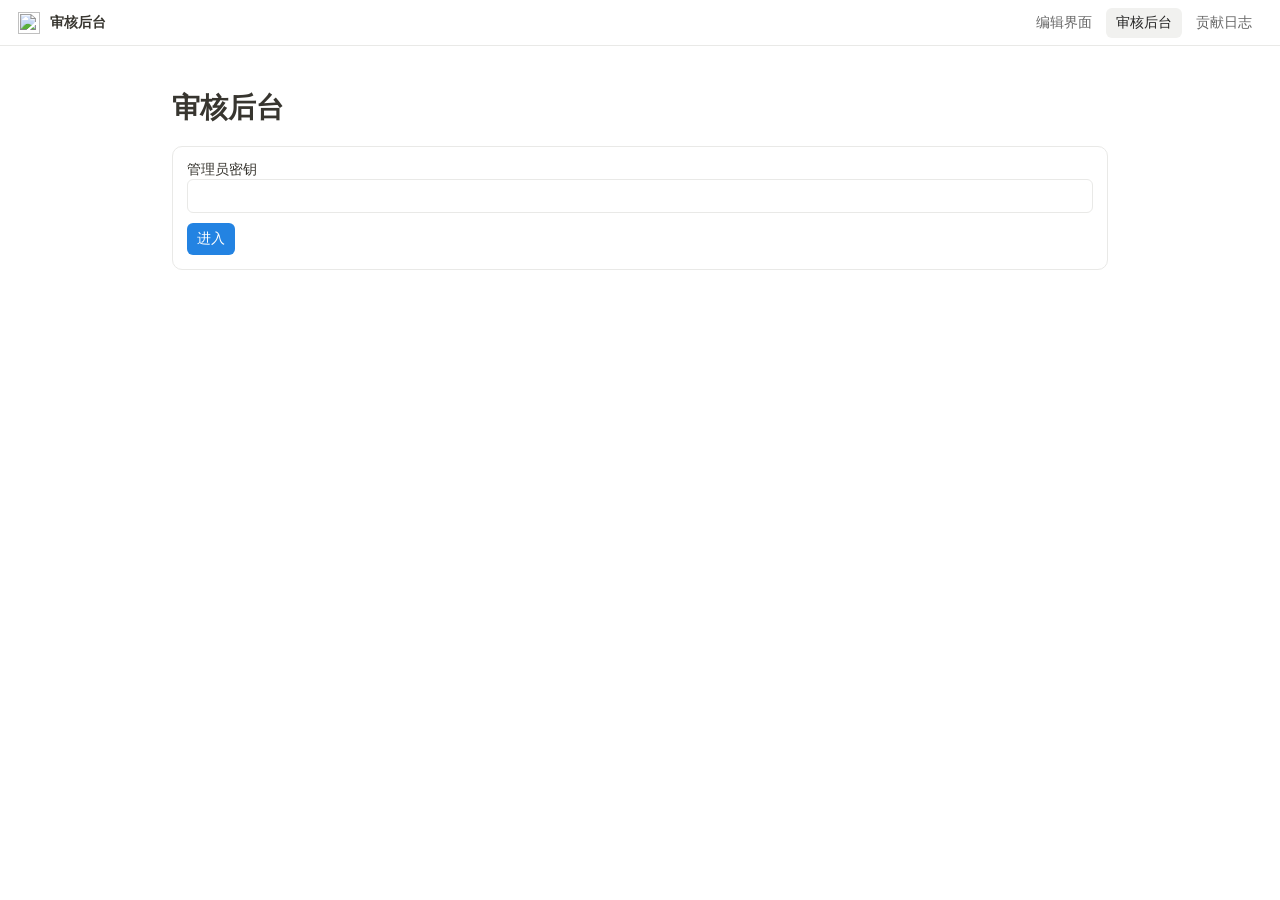
==== admin.html @ 67f1ff95 "Add files via upload" ====
<!doctype html><html lang="zh-CN"><head><meta charset="utf-8"><meta name="viewport" content="width=device-width,initial-scale=1"><title>审核后台 · 条目编辑器</title>
<link rel="icon" href="./assets/bird.gif"><link rel="stylesheet" href="./styles.css"></head><body>
<header class="topbar"><div class="brand"><img class="bird-img" src="./assets/bird.gif" alt="" /><span>审核后台</span></div><nav class="nav"><a href="./index.html">编辑界面</a><a class="active" href="./admin.html">审核后台</a><a href="./contributors.html">贡献日志</a></nav></header>
<main class="page narrow"><h1>审核后台</h1><div id="loginBox" class="sub-card"><label>管理员密钥</label><input id="secret" class="text-input" ><button id="login" class="blue-btn" style="margin-top:10px">进入</button></div><div id="adminPanel" hidden><div class="dev-tools"><button class="mini-btn" id="cleanupOld">清理30天前已处理记录</button><span class="cleanup-note">正式部署时可改成自动定期清理。</span></div><div id="submissions"></div></div></main>
<script>
const KEY='td_contrib_submissions_v5'; const $=(s,r=document)=>r.querySelector(s), $$=(s,r=document)=>Array.from(r.querySelectorAll(s)); const esc=v=>String(v??'').replace(/[&<>"']/g,m=>({'&':'&amp;','<':'&lt;','>':'&gt;','"':'&quot;',"'":'&#39;'}[m]));
const labels={name:'名称',portal:'传送门',importance:'重要性',hanhua:'汉化',relations:'关系性',notes:'备注',pageContent:'页面内容',pageContentRaw:'页面内容'};
function getSubs(){try{return JSON.parse(localStorage.getItem(KEY))||[]}catch(e){return []}} function setSubs(v){localStorage.setItem(KEY,JSON.stringify(v))}
function tags(arr,colors={}){return (arr&&arr.length)?arr.map(t=>`<span class="tag tag-${colors[t]||'default'}">${esc(t)}</span>`).join(''):'<span class="empty">空</span>'}
function val(v,colors){if(Array.isArray(v))return tags(v,colors); if((v||'').startsWith('<'))return '<span class="muted">页面内容 HTML</span>'; return esc(v||'')||'<span class="empty">空</span>'}
function stateText(s){return {pending:'待审核',approved:'已通过',rejected:'已拒绝'}[s||'pending']||s}
function render(){const subs=getSubs(); $('#submissions').innerHTML=subs.length?subs.map((s,i)=>card(s,i)).join(''):'<div class="sub-card muted">暂无投稿。</div>'; bindActions();}
function card(s,i){const changes=s.changes||[]; const stat={pending:0,approved:0,rejected:0}; changes.forEach(c=>stat[c.status||'pending']=(stat[c.status||'pending']||0)+1);return `<div class="sub-card"><div class="sub-head"><div><b>${esc(s.id)}</b><div class="hint">${new Date(s.createdAt).toLocaleString()} · ${esc(s.contributor?.anonymous?'匿名':(s.contributor?.name||'匿名'))} · 待审 ${stat.pending||0} / 通过 ${stat.approved||0} / 拒绝 ${stat.rejected||0}</div></div>${contribCopy(s,i)}</div>${changes.map((ch,j)=>changeCard(ch,s.colors||{},i,j,s)).join('')}</div>`}
function contribCopy(s,i){const c=s.contributor||{}; if(c.anonymous||!c.show)return ''; const text=`贡献者：${c.name||'未署名贡献者'}\n头像：${c.avatar||'(无)'}\n邮箱：${c.email||'(无)'}\n投稿编号：${s.id}`; return `<button class="mini-btn" data-copy="${esc(text)}">复制贡献者信息</button>`}
function changeCard(ch,colors,i,j,s){const status=ch.status||'pending'; const id=ch.changeId||`${s.id}-${j+1}`; return `<div class="change-card change-${status}"><div class="change-head"><div><b>${esc(id)}</b> <span class="status-pill">${stateText(status)}</span></div><div>${status==='pending'?`<button class="mini-btn" data-i="${i}" data-j="${j}" data-status="approved">通过</button> <button class="mini-btn danger" data-i="${i}" data-j="${j}" data-status="rejected">拒绝</button>`:''}</div></div>${changeBody(ch,colors)}</div>`}
function changeBody(ch,colors){
 if(ch.kind==='new')return `<h3>新增条目</h3><div class="new-position">建议位置：${esc(ch.position?.afterName||'开头')} 之后${ch.position?.beforeName?'，'+esc(ch.position.beforeName)+' 之前':''}</div><table class="diff-table">${Object.entries(ch.newData||{}).filter(([k])=>!['id','section','order','portalLinks'].includes(k)).map(([k,v])=>`<tr><td>${esc(labels[k]||k)}</td><td class="diff-new">${val(v,colors)}</td></tr>`).join('')}</table>`;
 if(ch.kind==='delete')return `<h3>删除条目：${esc(ch.oldData?.name||ch.targetId)}</h3><div class="new-position">通过后请手动在 Notion 正式库中删除/归档这一条。</div><table class="diff-table"><tr><td>名称</td><td class="diff-old">${esc(ch.oldData?.name||'')}</td></tr><tr><td>传送门</td><td class="diff-old">${val(ch.oldData?.portal,colors)}</td></tr></table>`;
 return `<h3>修改条目：${esc(ch.oldData?.name||ch.targetId)}</h3><table class="diff-table">${(ch.fields||[]).map(f=>`<tr><td>${esc(labels[f]||f)}</td><td class="diff-old">${val(ch.oldData?.[f],colors)}</td><td class="diff-new">${val(ch.newData?.[f],colors)}</td></tr>`).join('')}</table>`}
function bindActions(){
  $$('[data-status]').forEach(b=>b.onclick=()=>{const subs=getSubs(); const ch=subs[+b.dataset.i].changes[+b.dataset.j]; ch.status=b.dataset.status; ch.reviewedAt=new Date().toISOString(); const changes=subs[+b.dataset.i].changes||[]; subs[+b.dataset.i].status=changes.every(c=>c.status&&c.status!=='pending')?'reviewed':'pending'; setSubs(subs); render()});
  $$('[data-copy]').forEach(b=>b.onclick=async()=>{try{await navigator.clipboard.writeText(b.dataset.copy); alert('已复制。')}catch(e){prompt('复制这段内容：',b.dataset.copy)}});
}
function login(){if($('#secret').value==='tim1989'){$('#loginBox').hidden=true;$('#adminPanel').hidden=false;render()}else alert('密钥不对')}
$('#login').onclick=login; $('#secret').addEventListener('keydown',e=>{if(e.key==='Enter')login()}); $('#cleanupOld').onclick=()=>{const now=Date.now(), cutoff=30*24*60*60*1000; const before=getSubs(); const after=before.filter(s=>{const changes=s.changes||[]; if(!changes.length||!changes.every(c=>c.status&&c.status!=='pending'))return true; const last=Math.max(...changes.map(c=>new Date(c.reviewedAt||s.createdAt).getTime())); return now-last<cutoff;}); setSubs(after); alert(`已清理 ${before.length-after.length} 条 30 天前已处理投稿。`); render();};
</script></body></html>
---- styles.css ----
[hidden]{display:none!important}
:root{--bg:#fff;--text:#37352f;--muted:#787774;--line:#e9e9e7;--line2:#f1f1ef;--hover:#f7f7f5;--blue:#2383e2;--shadow:0 14px 36px rgba(15,15,15,.16);--font:-apple-system,BlinkMacSystemFont,"Segoe UI","Noto Sans SC","Helvetica Neue",Arial,sans-serif}
*{box-sizing:border-box}body{margin:0;background:var(--bg);color:var(--text);font-family:var(--font);font-size:14px}button,input,textarea{font:inherit}a{color:inherit}.topbar{height:46px;border-bottom:1px solid var(--line);display:flex;align-items:center;justify-content:space-between;padding:0 18px;background:rgba(255,255,255,.92);position:sticky;top:0;z-index:20;backdrop-filter:blur(8px)}.brand{display:flex;align-items:center;gap:8px;font-weight:650}.bird{font-size:19px}.nav{display:flex;gap:4px}.nav a{padding:6px 10px;border-radius:6px;text-decoration:none;color:#666}.nav a:hover,.nav a.active,.view-chip.active,.tab-btn.active{background:#f1f1ef;color:#222}.page{padding:24px 22px 90px;min-width:900px}.page.narrow{min-width:0;max-width:980px;margin:0 auto}.page-title{font-size:30px;font-weight:750;display:flex;align-items:center;gap:10px;margin:0 0 12px}.icon{font-size:24px}.hint{color:var(--muted);font-size:13px;line-height:1.55}.viewbar,.section-tabs,.toolbar{display:flex;align-items:center;gap:8px;margin:10px 0}.section-tabs{flex-wrap:wrap}.view-chip,.tab-btn{border:0;background:transparent;color:#666;padding:6px 10px;border-radius:14px;cursor:pointer}.toolbar{justify-content:space-between}.search{width:300px;border:1px solid var(--line);border-radius:6px;padding:7px 10px;outline:none}.search:focus,.text-input:focus,textarea:focus{border-color:var(--blue);box-shadow:0 0 0 2px rgba(35,131,226,.18)}.dev-tools{display:flex;align-items:center;gap:8px;margin:10px 0;color:#888;font-size:12px}.ghost-btn,.blue-btn,.inverse-btn,.icon-btn,.mini-btn{border:0;border-radius:6px;padding:7px 10px;cursor:pointer}.ghost-btn{background:#fff;color:#555;border:1px solid var(--line)}.blue-btn{background:#2383e2;color:white}.inverse-btn{background:#2f3437;color:white}.icon-btn{background:transparent;font-size:22px;line-height:1;padding:2px 8px}.mini-btn{background:#f7f7f5;color:#555;font-size:12px;padding:5px 8px;border:1px solid var(--line)}.mini-btn.danger{color:#9a403a}.db-shell{border-top:1px solid var(--line);border-left:1px solid var(--line);background:white;overflow-x:auto;overflow-y:visible}.notion-table{border-collapse:separate;border-spacing:0;min-width:1120px;width:100%}.notion-table th{position:sticky;top:46px;background:#fff;z-index:3;text-align:left;color:#777;font-size:13px;font-weight:500;border-right:1px solid var(--line2);border-bottom:1px solid var(--line);padding:7px 9px;height:34px}.notion-table td{height:36px;border-right:1px solid var(--line2);border-bottom:1px solid var(--line2);padding:5px 8px;vertical-align:middle}.notion-table tr:hover td{background:#fafafa}.row-tools{width:72px;min-width:72px;position:relative;color:#aaa}.row-toolbox{display:flex;align-items:center;gap:4px;opacity:0;transition:.12s}.notion-table tr:hover .row-toolbox,.notion-table tr.row-new .row-toolbox{opacity:1}.row-tool{width:24px;height:24px;border:0;border-radius:4px;background:transparent;color:#999;cursor:pointer;display:grid;place-items:center}.row-tool:hover{background:#eee;color:#555}.drag-dots{font-size:18px;letter-spacing:-6px;transform:translateX(-3px)}.col-name{width:245px}.col-portal{width:118px}.col-tags{width:170px}.col-notes{width:320px}.col-edit{width:82px}.prop-icon{color:#aaa;margin-right:6px}.cell{min-height:24px;display:flex;align-items:center;gap:4px;flex-wrap:wrap;border-radius:4px;padding:2px}.cell.editable{cursor:text}.cell.editable:hover{background:#f4f4f2}.cell.changed{background:#fff4cf!important;outline:1px solid #f3d36b}.row-new td{background:#f8fff9!important}.row-new .cell.changed{background:#dcfce7!important}.name-cell{font-weight:520}.empty{color:#aaa}.portal-link{color:#6f6e69;text-decoration:underline;text-underline-offset:2px}.portal-short{color:#6f6e69}.tag{display:inline-flex;align-items:center;gap:4px;border-radius:4px;padding:2px 7px;margin:1px 3px 1px 0;line-height:1.25;white-space:nowrap}.tag .x{color:rgba(0,0,0,.48);font-weight:700;cursor:pointer;padding-left:2px}.tag-default{background:#efefed;color:#555}.tag-gray{background:#e3e2df;color:#545454}.tag-brown{background:#eee0d5;color:#6b4f3f}.tag-orange{background:#fadec9;color:#8a4b20}.tag-yellow{background:#fdecc8;color:#705b16}.tag-green{background:#dbece2;color:#2f6b4f}.tag-blue{background:#d3eafd;color:#23629b}.tag-purple{background:#e8deee;color:#684a82}.tag-pink{background:#f5d7e7;color:#8b3f68}.tag-red{background:#ffe0dd;color:#9a403a}.cell-input,.cell-textarea{width:100%;border:1px solid var(--blue);border-radius:4px;padding:4px 6px;outline:none;background:#fff}.cell-textarea{min-height:58px;resize:vertical}.tag-editor{position:relative;width:100%}.tag-editor-top{display:flex;align-items:center;gap:4px;flex-wrap:wrap;min-height:30px;border:1px solid var(--blue);border-radius:4px;padding:3px;background:#fff}.tag-search{border:0;outline:none;min-width:115px;flex:1}.tag-menu{position:absolute;top:36px;left:0;min-width:275px;max-height:310px;overflow:auto;background:#fff;border:1px solid #ddd;border-radius:9px;box-shadow:var(--shadow);z-index:25;padding:8px}.tag-menu-title{font-size:12px;color:#999;margin:5px 7px 8px}.tag-menu button{width:100%;display:flex;align-items:center;justify-content:space-between;border:0;background:white;padding:6px;border-radius:6px;cursor:pointer;text-align:left}.tag-menu button:hover{background:#f5f5f3}.tag-create{color:#2383e2}.detail-btn{white-space:nowrap}.board-shell{display:flex;gap:14px;align-items:flex-start;padding:12px 0;overflow-x:auto}.board-col{width:260px;min-width:260px;border-radius:8px;background:#faf9f8;padding:8px}.board-col[data-color="blue"]{background:#f2f8fd}.board-col[data-color="pink"]{background:#fdf6f9}.board-col[data-color="purple"]{background:#faf6fd}.board-col[data-color="green"]{background:#f5faf7}.board-col[data-color="red"]{background:#fff7f6}.board-col[data-color="brown"]{background:#faf7f4}.board-col[data-color="orange"]{background:#fff8f3}.board-col[data-color="yellow"]{background:#fffaf0}.board-head{display:flex;align-items:center;gap:8px;font-weight:650;margin-bottom:8px}.board-count{color:#aaa;font-size:12px}.board-card{background:#fff;border:1px solid var(--line);border-radius:8px;padding:10px;margin:8px 0;box-shadow:0 1px 2px rgba(15,15,15,.04)}.board-card-title{font-weight:650;margin-bottom:7px}.board-card-sub{color:#777;font-size:12px;white-space:nowrap;overflow:hidden;text-overflow:ellipsis}.change-float{position:fixed;left:50%;bottom:22px;transform:translateX(-50%);display:flex;align-items:center;gap:10px;background:#252525;color:white;border-radius:999px;padding:9px 10px 9px 16px;box-shadow:var(--shadow);z-index:30}.float-ghost{border:1px solid rgba(255,255,255,.22);background:transparent;color:white;border-radius:999px;padding:6px 10px;cursor:pointer}.float-primary{border:0;background:#2383e2;color:#fff;border-radius:999px;padding:7px 12px;cursor:pointer}.modal-backdrop,.drawer-mask{position:fixed;inset:0;background:rgba(15,15,15,.28);z-index:40;display:flex;align-items:center;justify-content:center}.modal{width:min(560px,calc(100vw - 28px));background:white;border-radius:12px;box-shadow:var(--shadow);padding:18px}.modal-head,.drawer-head{display:flex;align-items:flex-start;justify-content:space-between;gap:10px;border-bottom:1px solid var(--line);padding-bottom:12px}.modal h2,.detail-panel h2{margin:0;font-size:20px}.contributor-form{display:grid;gap:8px;margin-top:14px}.text-input,textarea{width:100%;border:1px solid var(--line);border-radius:6px;padding:8px 10px;outline:none;background:#fff}.check-row{display:flex;align-items:center;gap:8px}.modal-actions{display:flex;justify-content:space-between;gap:10px;margin-top:10px}.drawer-mask{justify-content:flex-end;align-items:stretch}.detail-panel{width:min(560px,100vw);height:100%;background:#fff;box-shadow:var(--shadow);padding:18px;display:flex;flex-direction:column}.drawer-body{overflow:auto;padding:14px 2px 30px}.detail-grid{display:grid;grid-template-columns:100px 1fr;gap:12px 14px;align-items:start}.detail-grid label{color:#777;padding-top:8px}.page-content-box{min-height:160px}.page-content-render{border:1px solid var(--line);border-radius:8px;padding:12px;background:#fbfbfa;margin-top:6px;line-height:1.7}.page-content-render a{color:#23629b}.sub-card{border:1px solid var(--line);border-radius:10px;padding:14px;margin:12px 0;background:#fff}.status-pill{display:inline-flex;padding:3px 8px;border-radius:999px;background:#f1f1ef;color:#666;font-size:12px}.diff-table{width:100%;border-collapse:collapse;margin-top:8px}.diff-table td{border-top:1px solid var(--line);padding:7px;vertical-align:top}.diff-old{background:#fff4f4;color:#9a403a}.diff-new{background:#f4fff7;color:#2f6b4f}.new-position{border:1px dashed #d8c48d;background:#fffaf0;padding:8px;border-radius:8px;margin:8px 0;color:#6b5a2e}.avatar{width:38px;height:38px;border-radius:50%;object-fit:cover;background:#eee}.contrib-grid{display:grid;grid-template-columns:repeat(auto-fill,minmax(210px,1fr));gap:12px}.contrib-card{border:1px solid var(--line);border-radius:10px;padding:12px;display:flex;gap:10px;align-items:center;background:#fff}.muted{color:var(--muted)}
/* v4 adjustments */
.row-tools{width:42px!important;min-width:42px!important}.row-toolbox{justify-content:center}.col-portal{width:118px!important}.portal-link,.portal-short{display:inline-block;max-width:96px;white-space:nowrap;overflow:hidden;text-overflow:ellipsis}.drag-dots{display:none!important}.avatar-preview-row{display:flex;align-items:center;gap:9px;margin:2px 0 5px}.avatar-preview-row .avatar{display:none}.page-content-render p{margin:.4em 0}.sub-head,.change-head{display:flex;align-items:center;justify-content:space-between;gap:12px}.change-card{border:1px solid var(--line);border-radius:10px;padding:12px;margin:12px 0;background:#fff}.change-approved{border-color:#cfe7d8;background:#fbfffc}.change-rejected{border-color:#f1cdca;background:#fffafa}.log-list{display:grid;gap:10px}.log-card{border:1px solid var(--line);border-radius:10px;background:#fff;display:flex;gap:10px;padding:12px;align-items:center}.log-avatar{width:42px;height:42px;border-radius:50%;display:grid;place-items:center;background:#f1f1ef;color:#999;overflow:hidden}.log-main{min-width:0}

/* v5 fixes */
.bird-img{width:22px;height:22px;object-fit:contain;display:inline-block;vertical-align:-5px}.title-bird{width:30px;height:30px;object-fit:contain}.brand .bird-img{margin-right:2px}.primary-tabs{margin:8px 0 4px}.primary-tabs .tab-btn{font-weight:600;border-radius:6px;padding:6px 9px}.viewbar{margin-top:6px}.notion-table th{position:static!important;top:auto!important}.db-shell{max-height:none!important}.notion-table tr.row-changed td{background:#fffdf3}.notion-table tr.row-deleted td{background:#fff4f4!important;color:#9a403a}.notion-table tr.row-deleted .cell{text-decoration:line-through}.col-portal{width:105px!important}.portal-link,.portal-short{max-width:82px}.col-delete{width:48px;min-width:48px;text-align:center}.trash-btn{border:0;background:transparent;border-radius:5px;cursor:pointer;color:#aaa;padding:4px 6px}.trash-btn:hover{background:#ffe9e6;color:#9a403a}.trash-btn.undo{font-size:12px;color:#9a403a;background:#fff0ee}.page-title{margin-bottom:8px}.detail-grid textarea::placeholder{color:#aaa}.log-card,.change-card{border:1px solid var(--line);border-radius:10px;padding:12px;margin:10px 0;background:#fff}.log-card{display:flex;gap:10px;align-items:flex-start}.log-avatar{width:38px;min-width:38px;height:38px;border-radius:50%;background:#f1f1ef;display:grid;place-items:center;overflow:hidden}.log-main{flex:1}.change-approved{border-color:#c7e1d0;background:#fbfffc}.change-rejected{border-color:#f2cbc7;background:#fffafa}.cleanup-note{font-size:12px;color:#787774;margin-left:6px}

/* v6 corrections */
:root{
  --w-name:210px;
  --w-portal:170px;
  --w-importance:170px;
  --w-hanhua:170px;
  --w-relations:170px;
  --w-notes:300px;
}
.brand .bird-img,.title-bird{content:url('./assets/bird.gif') !important;}
.section-icon{width:18px;height:18px;object-fit:contain;margin-right:6px;vertical-align:-4px;border-radius:3px}
.col-name{width:var(--w-name)!important;min-width:var(--w-name)!important}
.col-portal{width:var(--w-portal)!important;min-width:var(--w-portal)!important}
.notion-table th[data-col="importance"],.notion-table th[data-col="hanhua"],.notion-table th[data-col="relations"]{width:170px;min-width:170px}
.notion-table th[data-col="importance"]{width:var(--w-importance)!important;min-width:var(--w-importance)!important}
.notion-table th[data-col="hanhua"]{width:var(--w-hanhua)!important;min-width:var(--w-hanhua)!important}
.notion-table th[data-col="relations"]{width:var(--w-relations)!important;min-width:var(--w-relations)!important}
.col-notes{width:var(--w-notes)!important;min-width:var(--w-notes)!important}
.portal-link,.portal-short{max-width:calc(var(--w-portal) - 32px)!important;}
.row-tools{width:42px!important;min-width:42px!important;text-align:center!important;padding:0!important}
.row-toolbox{height:100%;justify-content:center;align-items:center!important}
.row-tool{margin:0 auto!important}
.notion-table tr:first-child .row-toolbox{justify-content:center!important}
.notion-table tr.row-deleted .cell{text-decoration:none!important}
.trash-svg{width:17px;height:17px;display:block}.trash-btn{display:inline-grid;place-items:center;min-width:28px;height:28px;color:#9a9a95}.trash-btn:hover .trash-svg{color:#9a403a}
.layout-tools{display:flex;align-items:center;gap:8px;flex-wrap:wrap;margin:8px 0 10px;color:#777;font-size:12px}.layout-secret{border:1px solid var(--line);border-radius:6px;padding:6px 8px;min-width:210px}.layout-tools.unlocked{background:#fbfaf5;border:1px solid #eadfbd;border-radius:8px;padding:8px}.col-resizer{display:none;position:absolute;right:-3px;top:0;width:7px;height:100%;cursor:col-resize;z-index:10}.layout-unlocked th{position:relative}.layout-unlocked .col-resizer{display:block}.layout-unlocked .col-resizer:hover{background:#2383e240}
.drawer-actions{display:flex;gap:8px;align-items:center}.notion-detail-page{max-width:760px;margin:0 auto;padding:8px 0 48px}.detail-title-input{border:0;outline:0;font-size:34px;font-weight:700;line-height:1.2;width:100%;padding:12px 0 18px;background:transparent;color:#2f3437}.detail-title-input:focus{background:#fafafa}.detail-properties{display:grid;gap:2px;margin:4px 0 34px}.detail-prop-row{display:grid;grid-template-columns:130px 1fr;gap:16px;align-items:start;min-height:40px}.detail-prop-name{color:#8d8b86;padding-top:9px;white-space:nowrap}.detail-prop-value{min-width:0}.page-content-section{border-top:1px solid var(--line);padding-top:24px}.page-content-title{font-size:15px;color:#787774;margin-bottom:10px}.page-content-editor{width:100%;min-height:360px;border:0;outline:0;resize:vertical;font-size:16px;line-height:1.8;background:transparent;padding:6px 0 80px;color:#37352f}.page-content-editor::placeholder{color:#aaa}.detail-panel{width:min(820px,100vw)!important}.page-content-render{display:none!important}.detail-grid{display:block}.cell-input,.cell-textarea{font-family:inherit}.top-insert-row{display:none!important}
.success-page{min-height:100vh;display:grid;place-items:center;background:#fffdf9;overflow:hidden}.success-card{position:relative;z-index:2;text-align:center;border:1px solid var(--line);border-radius:18px;background:#fff;box-shadow:var(--shadow);padding:42px 44px;max-width:560px}.success-card h1{font-size:34px;margin:0 0 18px}.success-id{font-size:15px;color:#787774;margin:0 0 20px}.success-card p{font-size:18px;margin:0 0 24px}.confetti{position:fixed;width:8px;height:14px;top:-20px;animation:fall 2.8s linear forwards;z-index:1}@keyframes fall{to{transform:translateY(110vh) rotate(680deg);opacity:.2}}
@media (max-width:760px){.topbar{align-items:flex-start;gap:8px}.page{padding:18px 12px}.toolbar,.dev-tools,.layout-tools{align-items:flex-start}.db-shell{overflow-x:auto;-webkit-overflow-scrolling:touch}.notion-table{min-width:980px}.detail-panel{width:100vw!important}.detail-prop-row{grid-template-columns:1fr;gap:4px;border-bottom:1px solid var(--line2);padding:8px 0}.detail-title-input{font-size:28px}.change-float{left:10px;right:10px;transform:none;justify-content:space-between;flex-wrap:wrap;border-radius:16px}.modal{width:calc(100vw - 24px)}}
/* v7 fixes: no layout unlock, emoji trash, cleaner column widths */
.layout-tools,.col-resizer,.trash-svg{display:none!important}
.col-name{width:190px!important}.col-portal{width:180px!important}.portal-link,.portal-short{max-width:155px!important;display:inline-block;white-space:nowrap;overflow:hidden;text-overflow:ellipsis}.row-tools{width:42px!important;min-width:42px!important;text-align:center!important;padding:0!important}.row-toolbox{height:100%;display:flex!important;justify-content:center!important;align-items:center!important}.row-tool{margin:0 auto!important}.trash-btn{font-size:16px;line-height:1;display:inline-grid;place-items:center;min-width:28px;height:28px}.detail-panel .drawer-actions{justify-content:flex-end}


/* v8 fixes: stable CSS trash icon, no layout unlock UI, plain success page */
.layout-tools,.col-resizer{display:none!important;}
.trash-btn{font-size:0!important;line-height:1;display:inline-grid!important;place-items:center!important;min-width:28px!important;height:28px!important;color:#9a9a95!important;border:0;background:transparent;border-radius:5px;cursor:pointer;}
.trash-btn:hover{background:#ffe9e6!important;color:#9a403a!important;}
.trash-btn.undo{font-size:12px!important;color:#9a403a!important;background:#fff0ee!important;}
.trash-icon{position:relative;display:block;width:15px;height:16px;color:currentColor;box-sizing:border-box;}
.trash-icon::before{content:"";position:absolute;left:3px;top:5px;width:9px;height:10px;border:1.6px solid currentColor;border-top:0;border-radius:0 0 2px 2px;box-sizing:border-box;}
.trash-icon::after{content:"";position:absolute;left:2px;top:2px;width:11px;height:2px;background:currentColor;border-radius:2px;box-shadow:3px -2px 0 -0.2px currentColor;}
.row-tools{width:42px!important;min-width:42px!important;text-align:center!important;padding:0!important;}
.row-toolbox{height:100%;display:flex!important;justify-content:center!important;align-items:center!important;}
.row-tool{margin:0 auto!important;}
.success-page{min-height:100vh;display:grid;place-items:center;background:#fffdf9;overflow:hidden;}
.success-main{position:relative;z-index:2;text-align:center;padding:32px 20px;max-width:680px;margin:auto;background:transparent!important;border:0!important;box-shadow:none!important;}
.success-bird{width:44px;height:44px;object-fit:contain;margin-bottom:12px;}
.success-main h1{font-size:38px;line-height:1.25;margin:0 0 18px;color:#2f3437;letter-spacing:.01em;}
.success-id{font-size:15px;color:#787774;margin:0 0 20px;}
.success-main p{font-size:18px;margin:0 0 28px;color:#555;}
.success-link{display:inline-flex;align-items:center;justify-content:center;text-decoration:none;color:#2f3437;background:#f1f1ef;border:1px solid #e5e5e2;border-radius:8px;padding:8px 14px;font-size:14px;}
.success-link:hover{background:#e9e9e6;}
.confetti{position:fixed;width:8px;height:14px;top:-20px;animation:fall 2.8s linear forwards;z-index:1;}
@keyframes fall{to{transform:translateY(110vh) rotate(680deg);opacity:.2}}

/* v9 final polish */
.dev-tools{display:none!important}
.avatar-label-row{display:flex;align-items:center;justify-content:space-between;gap:12px;margin-top:8px}
.avatar-label-row label{margin:0}
.avatar-mode-tabs{display:inline-flex;border:1px solid var(--line);border-radius:7px;overflow:hidden;background:#fff}
.avatar-mode{border:0;background:#fff;padding:4px 10px;font-size:12px;color:#787774;cursor:pointer;border-right:1px solid var(--line)}
.avatar-mode:last-child{border-right:0}
.avatar-mode.active{background:#f1f1ef;color:#37352f;font-weight:600}
.contributor-form input[hidden]{display:none!important}
.trash-btn{font-size:0!important;line-height:1;display:inline-grid!important;place-items:center!important;min-width:28px!important;height:28px!important;color:#9a9a95!important;border:0;background:transparent;border-radius:5px;cursor:pointer;}
.trash-btn:hover{background:#ffe9e6!important;color:#9a403a!important;}
.trash-btn.undo{font-size:12px!important;color:#9a403a!important;background:#fff0ee!important;}
.trash-svg{display:block!important;width:17px!important;height:17px!important;color:currentColor!important}
.trash-icon{display:none!important}

/* v10: compact radio-style avatar mode selector */
.avatar-label-row{justify-content:flex-start!important;gap:8px!important;margin-top:8px!important}
.avatar-mode-radios{display:inline-flex;align-items:center;gap:10px;margin-left:2px}
.avatar-mode-radios .avatar-mode{border:0;background:transparent;padding:0;color:#5f5e59;font-size:13px;display:inline-flex;align-items:center;gap:4px;cursor:pointer}
.avatar-mode-radios .avatar-mode.active{background:transparent!important;color:#37352f;font-weight:600}
.radio-dot{width:12px;height:12px;border:1px solid #aaa;border-radius:50%;display:inline-block;background:#fff;box-shadow:inset 0 0 0 2px #fff}
.avatar-mode.active .radio-dot{background:#37352f;border-color:#37352f}
.change-float{padding:9px 10px 9px 16px}
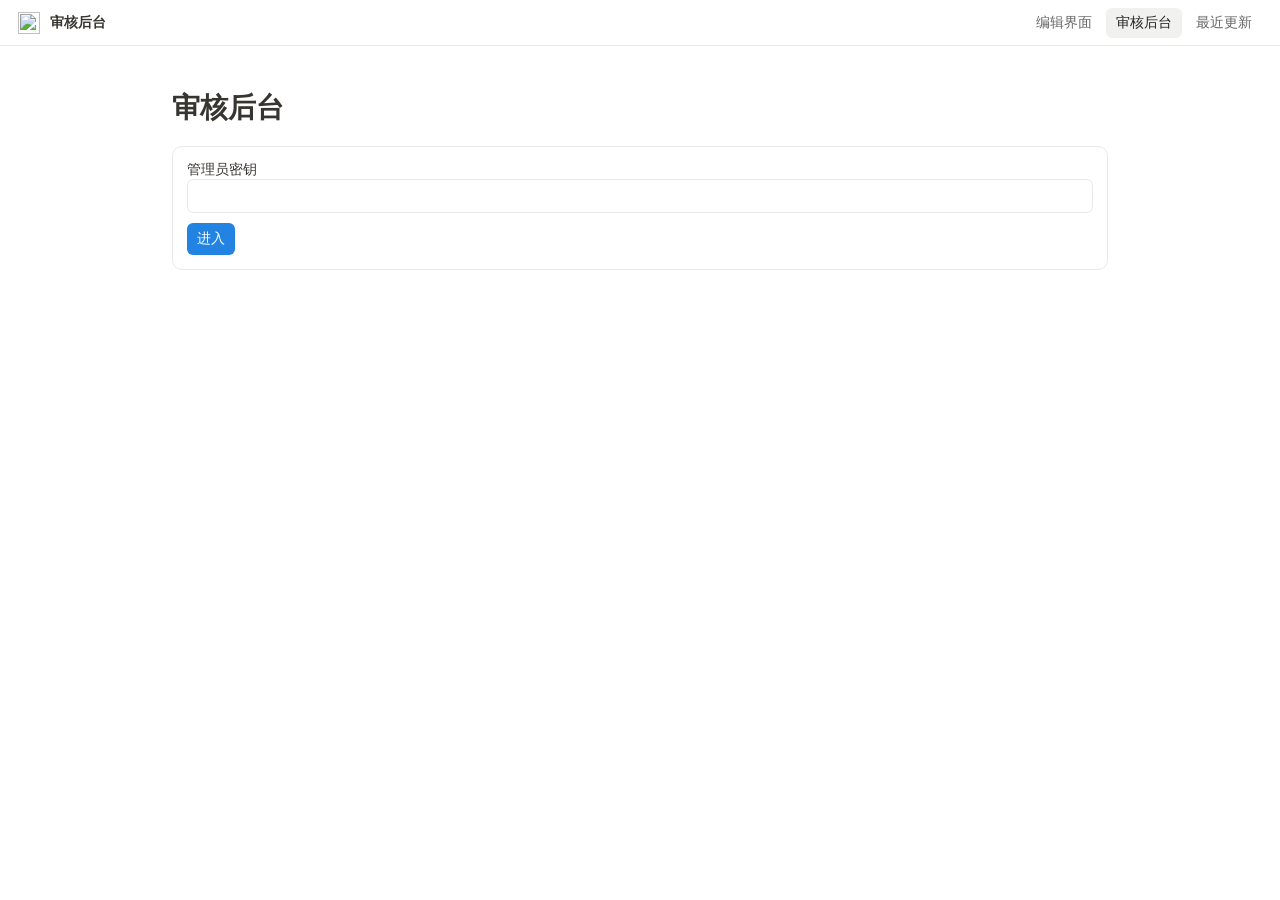
==== commit cf7e1449: "应该是最终版了吧" ====
--- a/admin.html
+++ b/admin.html
@@ -1,26 +1,103 @@
-<!doctype html><html lang="zh-CN"><head><meta charset="utf-8"><meta name="viewport" content="width=device-width,initial-scale=1"><title>审核后台 · 条目编辑器</title>
-<link rel="icon" href="./assets/bird.gif"><link rel="stylesheet" href="./styles.css"></head><body>
-<header class="topbar"><div class="brand"><img class="bird-img" src="./assets/bird.gif" alt="" /><span>审核后台</span></div><nav class="nav"><a href="./index.html">编辑界面</a><a class="active" href="./admin.html">审核后台</a><a href="./contributors.html">贡献日志</a></nav></header>
-<main class="page narrow"><h1>审核后台</h1><div id="loginBox" class="sub-card"><label>管理员密钥</label><input id="secret" class="text-input" ><button id="login" class="blue-btn" style="margin-top:10px">进入</button></div><div id="adminPanel" hidden><div class="dev-tools"><button class="mini-btn" id="cleanupOld">清理30天前已处理记录</button><span class="cleanup-note">正式部署时可改成自动定期清理。</span></div><div id="submissions"></div></div></main>
+<!doctype html>
+<html lang="zh-CN">
+<head>
+  <meta charset="utf-8">
+  <meta name="viewport" content="width=device-width,initial-scale=1">
+  <title>审核后台 · 条目编辑器</title>
+  <link rel="icon" href="https://i.ibb.co/NnYsfQcn/bird.gif">
+  <link rel="stylesheet" href="./styles.css">
+</head>
+<body>
+<header class="topbar"><div class="brand"><img class="bird-img" src="https://i.ibb.co/NnYsfQcn/bird.gif" alt="" /><span>审核后台</span></div><nav class="nav"><a href="./index.html">编辑界面</a><a class="active" href="./admin.html">审核后台</a><a href="./contributors.html">最近更新</a></nav></header>
+<main class="page narrow">
+  <h1>审核后台</h1>
+  <div id="loginBox" class="sub-card"><label>管理员密钥</label><input id="secret" class="text-input" type="password"><button id="login" class="blue-btn" style="margin-top:10px">进入</button></div>
+  <div id="adminPanel" hidden>
+    <section class="admin-section">
+      <div class="admin-toolbar"><button class="mini-btn" id="refreshList">刷新待审核</button><span class="hint" id="adminHint">从 GitHub pending 文件读取。</span></div>
+      <div id="submissions"><div class="sub-card muted">读取中……</div></div>
+    </section>
+
+    <section class="admin-section processed-section">
+      <h2>已处理申请</h2>
+      <div class="admin-toolbar"><button class="mini-btn" id="refreshProcessed">刷新已处理</button><button class="mini-btn danger" id="cleanupProcessed">清理 30 天前已处理申请</button><span class="hint">只删除 accepted 里的提交记录，不影响最近更新、条目数据或 Notion。</span></div>
+      <div id="processedSubmissions"><div class="sub-card muted">读取中……</div></div>
+    </section>
+  </div>
+</main>
 <script>
-const KEY='td_contrib_submissions_v5'; const $=(s,r=document)=>r.querySelector(s), $$=(s,r=document)=>Array.from(r.querySelectorAll(s)); const esc=v=>String(v??'').replace(/[&<>"']/g,m=>({'&':'&amp;','<':'&lt;','>':'&gt;','"':'&quot;',"'":'&#39;'}[m]));
+const $=(s,r=document)=>r.querySelector(s), $$=(s,r=document)=>Array.from(r.querySelectorAll(s));
+const esc=v=>String(v??'').replace(/[&<>"']/g,m=>({'&':'&amp;','<':'&lt;','>':'&gt;','"':'&quot;',"'":'&#39;'}[m]));
 const labels={name:'名称',portal:'传送门',importance:'重要性',hanhua:'汉化',relations:'关系性',notes:'备注',pageContent:'页面内容',pageContentRaw:'页面内容'};
-function getSubs(){try{return JSON.parse(localStorage.getItem(KEY))||[]}catch(e){return []}} function setSubs(v){localStorage.setItem(KEY,JSON.stringify(v))}
+let SECRET='';
 function tags(arr,colors={}){return (arr&&arr.length)?arr.map(t=>`<span class="tag tag-${colors[t]||'default'}">${esc(t)}</span>`).join(''):'<span class="empty">空</span>'}
 function val(v,colors){if(Array.isArray(v))return tags(v,colors); if((v||'').startsWith('<'))return '<span class="muted">页面内容 HTML</span>'; return esc(v||'')||'<span class="empty">空</span>'}
-function stateText(s){return {pending:'待审核',approved:'已通过',rejected:'已拒绝'}[s||'pending']||s}
-function render(){const subs=getSubs(); $('#submissions').innerHTML=subs.length?subs.map((s,i)=>card(s,i)).join(''):'<div class="sub-card muted">暂无投稿。</div>'; bindActions();}
-function card(s,i){const changes=s.changes||[]; const stat={pending:0,approved:0,rejected:0}; changes.forEach(c=>stat[c.status||'pending']=(stat[c.status||'pending']||0)+1);return `<div class="sub-card"><div class="sub-head"><div><b>${esc(s.id)}</b><div class="hint">${new Date(s.createdAt).toLocaleString()} · ${esc(s.contributor?.anonymous?'匿名':(s.contributor?.name||'匿名'))} · 待审 ${stat.pending||0} / 通过 ${stat.approved||0} / 拒绝 ${stat.rejected||0}</div></div>${contribCopy(s,i)}</div>${changes.map((ch,j)=>changeCard(ch,s.colors||{},i,j,s)).join('')}</div>`}
-function contribCopy(s,i){const c=s.contributor||{}; if(c.anonymous||!c.show)return ''; const text=`贡献者：${c.name||'未署名贡献者'}\n头像：${c.avatar||'(无)'}\n邮箱：${c.email||'(无)'}\n投稿编号：${s.id}`; return `<button class="mini-btn" data-copy="${esc(text)}">复制贡献者信息</button>`}
-function changeCard(ch,colors,i,j,s){const status=ch.status||'pending'; const id=ch.changeId||`${s.id}-${j+1}`; return `<div class="change-card change-${status}"><div class="change-head"><div><b>${esc(id)}</b> <span class="status-pill">${stateText(status)}</span></div><div>${status==='pending'?`<button class="mini-btn" data-i="${i}" data-j="${j}" data-status="approved">通过</button> <button class="mini-btn danger" data-i="${i}" data-j="${j}" data-status="rejected">拒绝</button>`:''}</div></div>${changeBody(ch,colors)}</div>`}
+function kindText(k){return k==='new'?'新增条目':(k==='delete'?'删除条目':'修改条目')}
+function contributor(item){const c=item.contributor||{}; return c.anonymous?'匿名':(c.name||'未署名贡献者')}
+async function api(path,body){
+  const res=await fetch(path,{method:body?'POST':'GET',headers:{'content-type':'application/json','x-admin-secret':SECRET},body:body?JSON.stringify(body):undefined,cache:'no-store'});
+  const data=await res.json().catch(()=>({}));
+  if(!res.ok||data.ok===false) throw new Error(data.error||'请求失败');
+  return data;
+}
+async function load(){
+  $('#submissions').innerHTML='<div class="sub-card muted">读取中……</div>';
+  try{const data=await api('./api/admin/list'); renderPending(data.items||[]);}catch(e){$('#submissions').innerHTML='<div class="sub-card muted">读取失败：'+esc(e.message)+'</div>';}
+}
+async function loadProcessed(){
+  $('#processedSubmissions').innerHTML='<div class="sub-card muted">读取中……</div>';
+  try{const data=await api('./api/admin/processed'); renderProcessed(data.items||[]);}catch(e){$('#processedSubmissions').innerHTML='<div class="sub-card muted">读取失败：'+esc(e.message)+'</div>';}
+}
+function renderPending(items){
+  $('#submissions').innerHTML=items.length?items.map(item=>card(item,'pending')).join(''):'<div class="sub-card muted">暂无待审核投稿。</div>';
+  bindActions();
+}
+function renderProcessed(items){
+  $('#processedSubmissions').innerHTML=items.length?items.map(item=>card(item,'processed')).join(''):'<div class="sub-card muted">暂无已处理申请。</div>';
+  bindActions();
+}
+function card(item,mode){
+  const ch=item.change||{}; const colors=item.colors||{};
+  const time = mode==='processed' ? (item.reviewedAt || item.createdAt) : item.createdAt;
+  const statusText = mode==='processed' ? '已通过' : '待审核';
+  const actions = mode==='pending'
+    ? `<div class="admin-actions"><button class="mini-btn" data-review="approved" data-id="${esc(item.id)}">通过</button><button class="mini-btn danger" data-review="rejected" data-id="${esc(item.id)}">拒绝</button></div>`
+    : `<div class="admin-actions"><button class="mini-btn danger" data-delete-processed="${esc(item.id)}">删除这条已处理申请</button></div>`;
+  return `<div class="sub-card"><div class="sub-head"><div><b>${esc(item.id)}</b><div class="hint">${time?new Date(time).toLocaleString():''} · ${esc(contributor(item))} · ${esc(kindText(ch.kind))} · ${statusText}</div></div>${contribCopy(item)}</div>${changeBody(ch,colors)}${actions}</div>`;
+}
+function contribCopy(item){const c=item.contributor||{}; if(c.anonymous||!c.show)return ''; const text=`贡献者：${c.name||'未署名贡献者'}\n头像：${c.avatar||'(无)'}\n投稿编号：${item.submissionId||item.id}`; return `<button class="mini-btn" data-copy="${esc(text)}">复制贡献者信息</button>`}
 function changeBody(ch,colors){
  if(ch.kind==='new')return `<h3>新增条目</h3><div class="new-position">建议位置：${esc(ch.position?.afterName||'开头')} 之后${ch.position?.beforeName?'，'+esc(ch.position.beforeName)+' 之前':''}</div><table class="diff-table">${Object.entries(ch.newData||{}).filter(([k])=>!['id','section','order','portalLinks'].includes(k)).map(([k,v])=>`<tr><td>${esc(labels[k]||k)}</td><td class="diff-new">${val(v,colors)}</td></tr>`).join('')}</table>`;
  if(ch.kind==='delete')return `<h3>删除条目：${esc(ch.oldData?.name||ch.targetId)}</h3><div class="new-position">通过后请手动在 Notion 正式库中删除/归档这一条。</div><table class="diff-table"><tr><td>名称</td><td class="diff-old">${esc(ch.oldData?.name||'')}</td></tr><tr><td>传送门</td><td class="diff-old">${val(ch.oldData?.portal,colors)}</td></tr></table>`;
- return `<h3>修改条目：${esc(ch.oldData?.name||ch.targetId)}</h3><table class="diff-table">${(ch.fields||[]).map(f=>`<tr><td>${esc(labels[f]||f)}</td><td class="diff-old">${val(ch.oldData?.[f],colors)}</td><td class="diff-new">${val(ch.newData?.[f],colors)}</td></tr>`).join('')}</table>`}
+ return `<h3>修改条目：${esc(ch.oldData?.name||ch.targetId)}</h3><table class="diff-table">${(ch.fields||[]).map(f=>`<tr><td>${esc(labels[f]||f)}</td><td class="diff-old">${val(ch.oldData?.[f],colors)}</td><td class="diff-new">${val(ch.newData?.[f],colors)}</td></tr>`).join('')}</table>`;
+}
 function bindActions(){
-  $$('[data-status]').forEach(b=>b.onclick=()=>{const subs=getSubs(); const ch=subs[+b.dataset.i].changes[+b.dataset.j]; ch.status=b.dataset.status; ch.reviewedAt=new Date().toISOString(); const changes=subs[+b.dataset.i].changes||[]; subs[+b.dataset.i].status=changes.every(c=>c.status&&c.status!=='pending')?'reviewed':'pending'; setSubs(subs); render()});
+  $$('[data-review]').forEach(btn=>btn.onclick=async()=>{
+    const decision=btn.dataset.review; const id=btn.dataset.id;
+    if(decision==='rejected'&&!confirm('确认拒绝并从 GitHub pending 中移除这条投稿？')) return;
+    btn.disabled=true; btn.textContent='处理中…';
+    try{await api('./api/admin/review',{id,decision}); await load(); await loadProcessed();}
+    catch(e){alert('处理失败：'+e.message); btn.disabled=false; btn.textContent=decision==='approved'?'通过':'拒绝';}
+  });
+  $$('[data-delete-processed]').forEach(btn=>btn.onclick=async()=>{
+    const id=btn.dataset.deleteProcessed;
+    if(!confirm('确认删除这条已处理申请？\n只会删除 data/submissions/accepted 里的提交记录，不会删除最近更新，也不会影响条目数据。')) return;
+    btn.disabled=true; btn.textContent='删除中…';
+    try{await api('./api/admin/delete-processed',{id}); await loadProcessed();}
+    catch(e){alert('删除失败：'+e.message); btn.disabled=false; btn.textContent='删除这条已处理申请';}
+  });
   $$('[data-copy]').forEach(b=>b.onclick=async()=>{try{await navigator.clipboard.writeText(b.dataset.copy); alert('已复制。')}catch(e){prompt('复制这段内容：',b.dataset.copy)}});
 }
-function login(){if($('#secret').value==='tim1989'){$('#loginBox').hidden=true;$('#adminPanel').hidden=false;render()}else alert('密钥不对')}
-$('#login').onclick=login; $('#secret').addEventListener('keydown',e=>{if(e.key==='Enter')login()}); $('#cleanupOld').onclick=()=>{const now=Date.now(), cutoff=30*24*60*60*1000; const before=getSubs(); const after=before.filter(s=>{const changes=s.changes||[]; if(!changes.length||!changes.every(c=>c.status&&c.status!=='pending'))return true; const last=Math.max(...changes.map(c=>new Date(c.reviewedAt||s.createdAt).getTime())); return now-last<cutoff;}); setSubs(after); alert(`已清理 ${before.length-after.length} 条 30 天前已处理投稿。`); render();};
-</script></body></html>
+async function cleanupProcessed(){
+  if(!confirm('确认清理 30 天前的已处理申请？\n这只删除 accepted 提交记录，不影响最近更新、条目数据或 Notion。')) return;
+  const btn=$('#cleanupProcessed'); btn.disabled=true; btn.textContent='清理中…';
+  try{const data=await api('./api/admin/cleanup-processed',{days:30}); alert(`已清理 ${data.count||0} 条。`); await loadProcessed();}
+  catch(e){alert('清理失败：'+e.message)}
+  finally{btn.disabled=false; btn.textContent='清理 30 天前已处理申请';}
+}
+function login(){SECRET=$('#secret').value.trim(); if(!SECRET){alert('请输入密钥');return;} sessionStorage.setItem('td_admin_secret',SECRET); $('#loginBox').hidden=true; $('#adminPanel').hidden=false; load(); loadProcessed();}
+$('#login').onclick=login; $('#secret').addEventListener('keydown',e=>{if(e.key==='Enter')login()}); $('#refreshList').onclick=load; $('#refreshProcessed').onclick=loadProcessed; $('#cleanupProcessed').onclick=cleanupProcessed;
+const saved=sessionStorage.getItem('td_admin_secret'); if(saved){$('#secret').value=saved;}
+</script>
+</body>
+</html>
--- a/styles.css
+++ b/styles.css
@@ -16,7 +16,7 @@
   --w-relations:170px;
   --w-notes:300px;
 }
-.brand .bird-img,.title-bird{content:url('./assets/bird.gif') !important;}
+.brand .bird-img,.title-bird{content:url('https://i.ibb.co/NnYsfQcn/bird.gif') !important;}
 .section-icon{width:18px;height:18px;object-fit:contain;margin-right:6px;vertical-align:-4px;border-radius:3px}
 .col-name{width:var(--w-name)!important;min-width:var(--w-name)!important}
 .col-portal{width:var(--w-portal)!important;min-width:var(--w-portal)!important}
@@ -86,3 +86,4 @@
 .radio-dot{width:12px;height:12px;border:1px solid #aaa;border-radius:50%;display:inline-block;background:#fff;box-shadow:inset 0 0 0 2px #fff}
 .avatar-mode.active .radio-dot{background:#37352f;border-color:#37352f}
 .change-float{padding:9px 10px 9px 16px}
+.admin-section{margin-top:16px}.processed-section{margin-top:28px}.processed-section h2{font-size:20px;margin:0 0 8px}.admin-toolbar{display:flex;align-items:center;gap:8px;flex-wrap:wrap;margin:10px 0}.admin-actions{display:flex;gap:8px;margin-top:12px}.sub-head{display:flex;justify-content:space-between;gap:12px;align-items:flex-start}
